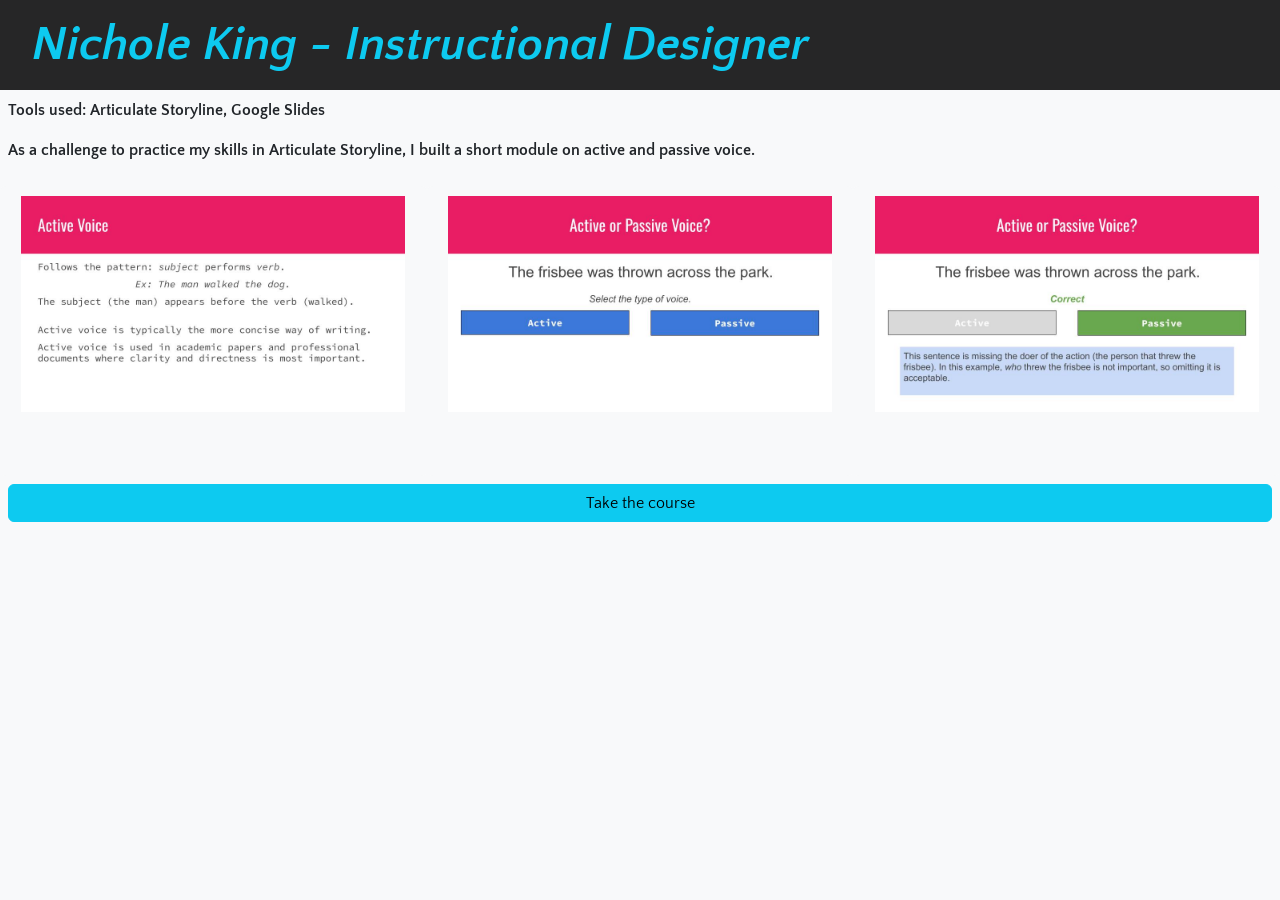
==== activepassive.html @ fcab4359 "Navigation updates" ====
<!DOCTYPE html>
<html lang="en">
<head>
    <meta charset="UTF-8">
    <meta name="viewport" content="width=device-width, initial-scale=1.0">
    <title>Nichole King - Instructional Designer</title>
    <link href="https://cdn.jsdelivr.net/npm/bootstrap@5.3.8/dist/css/bootstrap.min.css" rel="stylesheet" integrity="sha384-sRIl4kxILFvY47J16cr9ZwB07vP4J8+LH7qKQnuqkuIAvNWLzeN8tE5YBujZqJLB" crossorigin="anonymous">
    <link rel="stylesheet" href="style.css">
    <link rel="preconnect" href="https://fonts.googleapis.com">
    <link rel="preconnect" href="https://fonts.gstatic.com" crossorigin>
    <link href="https://fonts.googleapis.com/css2?family=Passion+One:wght@400;700;900&family=Quattrocento+Sans:ital,wght@0,400;0,700;1,400;1,700&display=swap" rel="stylesheet">
</head>
<body class="bg-light">
    <div class="container-fluid">
          <div class="nav bg">
               <a class="display-5 p-3 ms-3 text-info quattrocento-sans-bold-italic" href="index.html">Nichole King - Instructional Designer</a>
          </div>
          <div class="tools p-2">
            <p>Tools used: Articulate Storyline, Google Slides</p>
            <p>As a challenge to practice my skills in Articulate Storyline, I built a short module on active and passive voice.</p>
          </div>
          <div class="row g-0 justify-content-between">
              <div href="active-passive-voice-lesson/story.html" class="card bg-light col-md-4 text-decoration-none">
                <img src="images/ActivePassiveEx01.jpg" alt="Active and passive voice guide">
              </div>
              <div href="active-passive-voice-lesson/story.html" class="card bg-light col-md-4 text-decoration-none">
                <img src="images/ActivePassiveEx02.jpg" alt="Active and passive voice guide">
              </div>
              <div href="active-passive-voice-lesson/story.html" class="card bg-light col-md-4 text-decoration-none">
                <img src="images/ActivePassiveEx03.jpg" alt="Active and passive voice guide">
              </div>
          </div>
          <div class="row d-flex justify-content-center m-2">
            <a href="active-passive-voice-lesson/story.html" class="btn btn-info text-decoration-none">Take the course</a>
          </div>
    </div>
    <script src="https://cdn.jsdelivr.net/npm/bootstrap@5.3.8/dist/js/bootstrap.bundle.min.js" integrity="sha384-FKyoEForCGlyvwx9Hj09JcYn3nv7wiPVlz7YYwJrWVcXK/BmnVDxM+D2scQbITxI" crossorigin="anonymous"></script>
</body>
</html>
---- style.css ----
.passion-one-regular {
  font-family: "Passion One", sans-serif;
  font-weight: 400;
  font-style: normal;
}

.passion-one-bold {
  font-family: "Passion One", sans-serif;
  font-weight: 700;
  font-style: normal;
}

.passion-one-black {
  font-family: "Passion One", sans-serif;
  font-weight: 900;
  font-style: normal;
}

.quattrocento-sans-regular {
  font-family: "Quattrocento Sans", sans-serif;
  font-weight: 400;
  font-style: normal;
}

.quattrocento-sans-bold {
  font-family: "Quattrocento Sans", sans-serif;
  font-weight: 700;
  font-style: normal;
}

.quattrocento-sans-regular-italic {
  font-family: "Quattrocento Sans", sans-serif;
  font-weight: 400;
  font-style: italic;
}

.quattrocento-sans-bold-italic {
  font-family: "Quattrocento Sans", sans-serif;
  font-weight: 700;
  font-style: italic;
}

* {
    font-family: 'Quattrocento Sans', Arial, Helvetica, sans-serif;
}


.box {
    border: 1px solid rgb(252, 252, 252, 0.1);
}

.container-fluid {
    padding: 0;
    margin: 0px auto;
}

.bg {
    background-color: rgb(38, 38, 39);
}

.nav a {
    text-decoration: none;
}

.header, .about {
    color: snow;
}

.intro p {
    font-size: 22px;
}

.highlight {
    background-color: rgba(23, 240, 255, 0.5);
    padding: 0px 4px;
    font-style: italic;
}

.projects {
    margin: auto;
    max-width: 1520px;
}

.projects p {
    font-size: 18px;
}

.card {
    height: 290px;
    padding: 10px;
    border: none;
}

.card img {
    max-height: 80%;
    object-fit: contain;
    opacity: 1;
    transition: opacity 0.1s ease-in-out;
}

.hov img:hover {
    opacity: 0.5;
}

.about p {
    font-size: 18px;
}

.footer {
    height: 50px;
}

.tools p {
    font-family: "Quattrocento Sans", sans-serif;
    font-weight: 700;
    font-style: normal;
}

.centered {
  position: absolute;
  top: 50%;
  left: 50%;
  transform: translate(-50%, -50%);
}
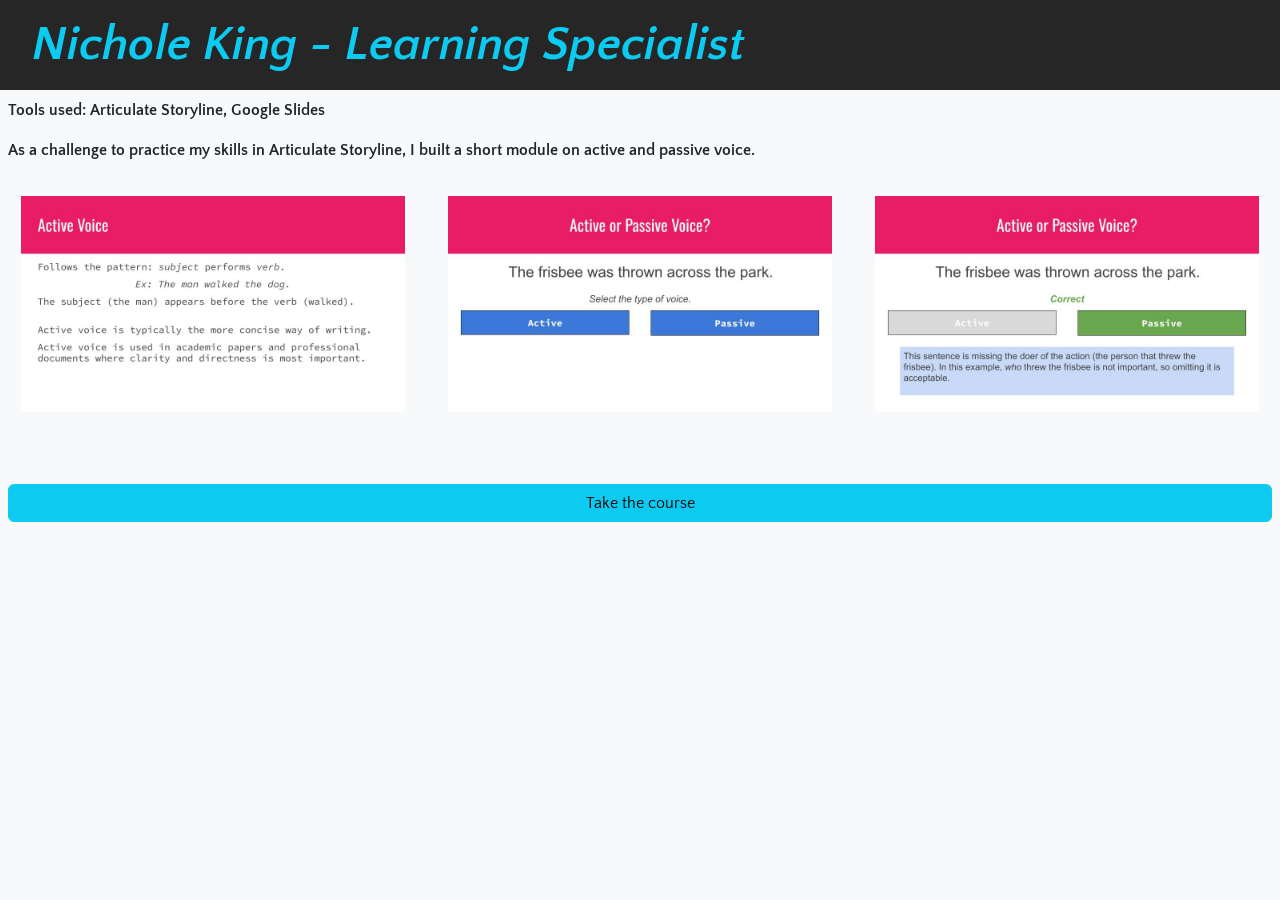
==== commit fad5149d: "portfolio updates" ====
--- a/activepassive.html
+++ b/activepassive.html
@@ -1,39 +1,78 @@
-<!DOCTYPE html>
+<!doctype html>
 <html lang="en">
-<head>
-    <meta charset="UTF-8">
-    <meta name="viewport" content="width=device-width, initial-scale=1.0">
-    <title>Nichole King - Instructional Designer</title>
-    <link href="https://cdn.jsdelivr.net/npm/bootstrap@5.3.8/dist/css/bootstrap.min.css" rel="stylesheet" integrity="sha384-sRIl4kxILFvY47J16cr9ZwB07vP4J8+LH7qKQnuqkuIAvNWLzeN8tE5YBujZqJLB" crossorigin="anonymous">
-    <link rel="stylesheet" href="style.css">
-    <link rel="preconnect" href="https://fonts.googleapis.com">
-    <link rel="preconnect" href="https://fonts.gstatic.com" crossorigin>
-    <link href="https://fonts.googleapis.com/css2?family=Passion+One:wght@400;700;900&family=Quattrocento+Sans:ital,wght@0,400;0,700;1,400;1,700&display=swap" rel="stylesheet">
-</head>
-<body class="bg-light">
-    <div class="container-fluid">
-          <div class="nav bg">
-               <a class="display-5 p-3 ms-3 text-info quattrocento-sans-bold-italic" href="index.html">Nichole King - Instructional Designer</a>
-          </div>
-          <div class="tools p-2">
-            <p>Tools used: Articulate Storyline, Google Slides</p>
-            <p>As a challenge to practice my skills in Articulate Storyline, I built a short module on active and passive voice.</p>
-          </div>
-          <div class="row g-0 justify-content-between">
-              <div href="active-passive-voice-lesson/story.html" class="card bg-light col-md-4 text-decoration-none">
-                <img src="images/ActivePassiveEx01.jpg" alt="Active and passive voice guide">
-              </div>
-              <div href="active-passive-voice-lesson/story.html" class="card bg-light col-md-4 text-decoration-none">
-                <img src="images/ActivePassiveEx02.jpg" alt="Active and passive voice guide">
-              </div>
-              <div href="active-passive-voice-lesson/story.html" class="card bg-light col-md-4 text-decoration-none">
-                <img src="images/ActivePassiveEx03.jpg" alt="Active and passive voice guide">
-              </div>
-          </div>
-          <div class="row d-flex justify-content-center m-2">
-            <a href="active-passive-voice-lesson/story.html" class="btn btn-info text-decoration-none">Take the course</a>
-          </div>
-    </div>
-    <script src="https://cdn.jsdelivr.net/npm/bootstrap@5.3.8/dist/js/bootstrap.bundle.min.js" integrity="sha384-FKyoEForCGlyvwx9Hj09JcYn3nv7wiPVlz7YYwJrWVcXK/BmnVDxM+D2scQbITxI" crossorigin="anonymous"></script>
-</body>
-</html>+    <head>
+        <meta charset="UTF-8" />
+        <meta name="viewport" content="width=device-width, initial-scale=1.0" />
+        <title>Nichole King - Learning Specialist</title>
+        <link
+            href="https://cdn.jsdelivr.net/npm/bootstrap@5.3.8/dist/css/bootstrap.min.css"
+            rel="stylesheet"
+            integrity="sha384-sRIl4kxILFvY47J16cr9ZwB07vP4J8+LH7qKQnuqkuIAvNWLzeN8tE5YBujZqJLB"
+            crossorigin="anonymous"
+        />
+        <link rel="stylesheet" href="style.css" />
+        <link rel="preconnect" href="https://fonts.googleapis.com" />
+        <link rel="preconnect" href="https://fonts.gstatic.com" crossorigin />
+        <link
+            href="https://fonts.googleapis.com/css2?family=Passion+One:wght@400;700;900&family=Quattrocento+Sans:ital,wght@0,400;0,700;1,400;1,700&display=swap"
+            rel="stylesheet"
+        />
+    </head>
+    <body class="bg-light">
+        <div class="container-fluid">
+            <div class="nav bg">
+                <a
+                    class="display-5 p-3 ms-3 text-info quattrocento-sans-bold-italic"
+                    href="index.html"
+                    >Nichole King - Learning Specialist</a
+                >
+            </div>
+            <div class="tools p-2">
+                <p>Tools used: Articulate Storyline, Google Slides</p>
+                <p>
+                    As a challenge to practice my skills in Articulate
+                    Storyline, I built a short module on active and passive
+                    voice.
+                </p>
+            </div>
+            <div class="row g-0 justify-content-between">
+                <div
+                    class="card bg-light col-md-4 text-decoration-none"
+                >
+                    <img
+                        src="images/ActivePassiveEx01.jpg"
+                        alt="Active and passive voice guide"
+                    />
+                </div>
+                <div
+                    class="card bg-light col-md-4 text-decoration-none"
+                >
+                    <img
+                        src="images/ActivePassiveEx02.jpg"
+                        alt="Active and passive voice guide"
+                    />
+                </div>
+                <div
+                    class="card bg-light col-md-4 text-decoration-none"
+                >
+                    <img
+                        src="images/ActivePassiveEx03.jpg"
+                        alt="Active and passive voice guide"
+                    />
+                </div>
+            </div>
+            <div class="row d-flex justify-content-center m-2">
+                <a
+                    href="active-and-passive-voice-lesson/story.html"
+                    class="btn btn-info text-decoration-none"
+                    >Take the course</a
+                >
+            </div>
+        </div>
+        <script
+            src="https://cdn.jsdelivr.net/npm/bootstrap@5.3.8/dist/js/bootstrap.bundle.min.js"
+            integrity="sha384-FKyoEForCGlyvwx9Hj09JcYn3nv7wiPVlz7YYwJrWVcXK/BmnVDxM+D2scQbITxI"
+            crossorigin="anonymous"
+        ></script>
+    </body>
+</html>
